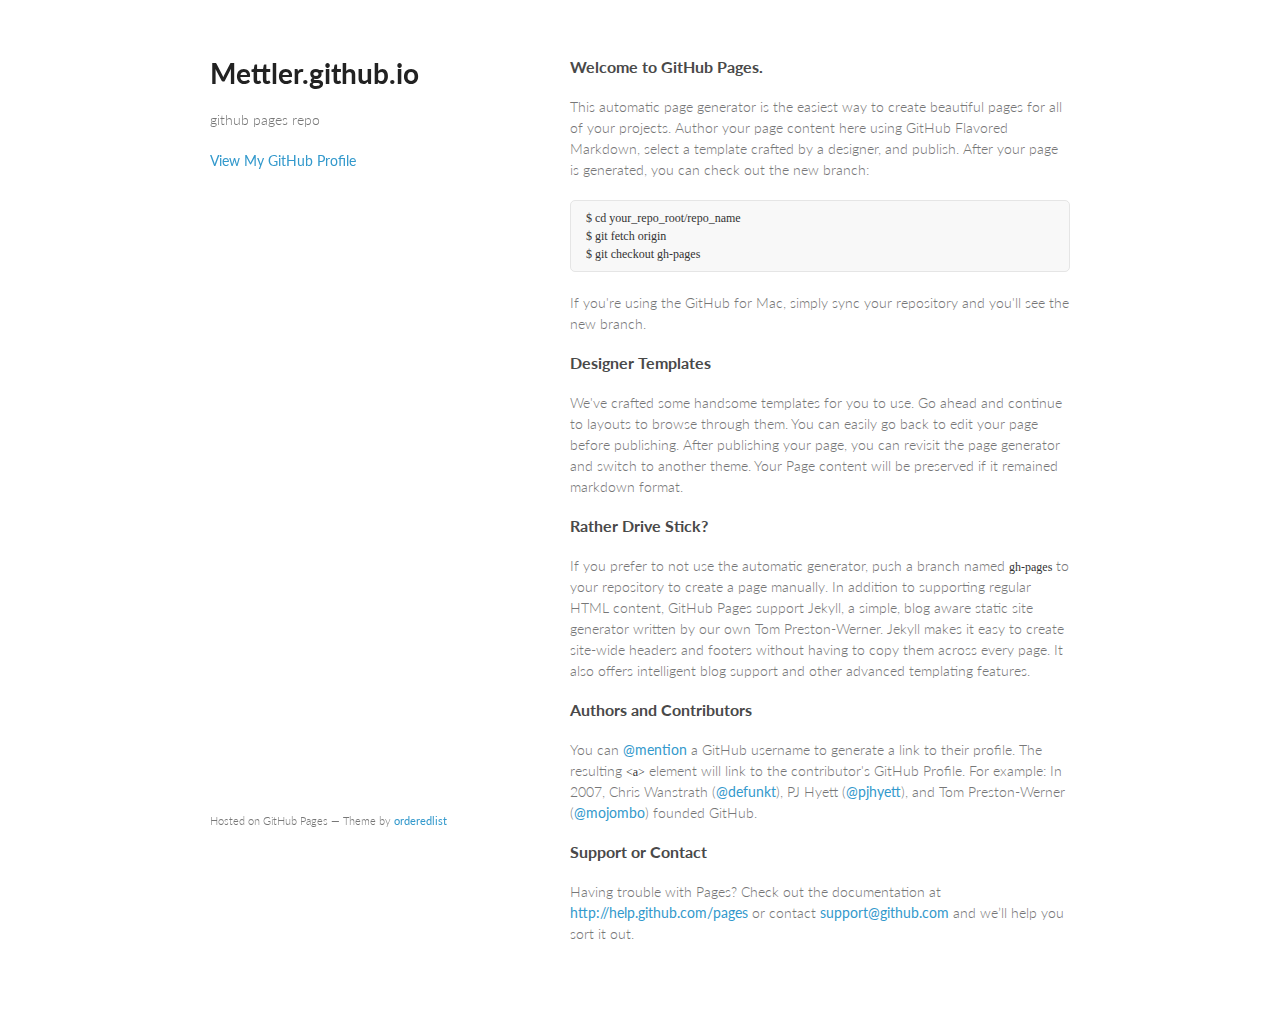
==== index.html @ 373cc26a "Replace master branch with page content via GitHub" ====
<!doctype html>
<html>
  <head>
    <meta charset="utf-8">
    <meta http-equiv="X-UA-Compatible" content="chrome=1">
    <title>Mettler.github.io by mettler</title>

    <link rel="stylesheet" href="stylesheets/styles.css">
    <link rel="stylesheet" href="stylesheets/pygment_trac.css">
    <meta name="viewport" content="width=device-width, initial-scale=1, user-scalable=no">
    <!--[if lt IE 9]>
    <script src="//html5shiv.googlecode.com/svn/trunk/html5.js"></script>
    <![endif]-->
  </head>
  <body>
    <div class="wrapper">
      <header>
        <h1>Mettler.github.io</h1>
        <p>github pages repo</p>


        <p class="view"><a href="https://github.com/mettler">View My GitHub Profile</a></p>

      </header>
      <section>
        <h3>Welcome to GitHub Pages.</h3>

<p>This automatic page generator is the easiest way to create beautiful pages for all of your projects. Author your page content here using GitHub Flavored Markdown, select a template crafted by a designer, and publish. After your page is generated, you can check out the new branch:</p>

<pre><code>$ cd your_repo_root/repo_name
$ git fetch origin
$ git checkout gh-pages
</code></pre>

<p>If you're using the GitHub for Mac, simply sync your repository and you'll see the new branch.</p>

<h3>Designer Templates</h3>

<p>We've crafted some handsome templates for you to use. Go ahead and continue to layouts to browse through them. You can easily go back to edit your page before publishing. After publishing your page, you can revisit the page generator and switch to another theme. Your Page content will be preserved if it remained markdown format.</p>

<h3>Rather Drive Stick?</h3>

<p>If you prefer to not use the automatic generator, push a branch named <code>gh-pages</code> to your repository to create a page manually. In addition to supporting regular HTML content, GitHub Pages support Jekyll, a simple, blog aware static site generator written by our own Tom Preston-Werner. Jekyll makes it easy to create site-wide headers and footers without having to copy them across every page. It also offers intelligent blog support and other advanced templating features.</p>

<h3>Authors and Contributors</h3>

<p>You can <a href="https://github.com/blog/821" class="user-mention">@mention</a> a GitHub username to generate a link to their profile. The resulting <code>&lt;a&gt;</code> element will link to the contributor's GitHub Profile. For example: In 2007, Chris Wanstrath (<a href="https://github.com/defunkt" class="user-mention">@defunkt</a>), PJ Hyett (<a href="https://github.com/pjhyett" class="user-mention">@pjhyett</a>), and Tom Preston-Werner (<a href="https://github.com/mojombo" class="user-mention">@mojombo</a>) founded GitHub.</p>

<h3>Support or Contact</h3>

<p>Having trouble with Pages? Check out the documentation at <a href="http://help.github.com/pages">http://help.github.com/pages</a> or contact <a href="mailto:support@github.com">support@github.com</a> and we’ll help you sort it out.</p>
      </section>
      <footer>
        <p><small>Hosted on GitHub Pages &mdash; Theme by <a href="https://github.com/orderedlist">orderedlist</a></small></p>
      </footer>
    </div>
    <script src="javascripts/scale.fix.js"></script>
    
  </body>
</html>
---- stylesheets/styles.css ----
@import url(https://fonts.googleapis.com/css?family=Lato:300italic,700italic,300,700);

body {
  padding:50px;
  font:14px/1.5 Lato, "Helvetica Neue", Helvetica, Arial, sans-serif;
  color:#777;
  font-weight:300;
}

h1, h2, h3, h4, h5, h6 {
  color:#222;
  margin:0 0 20px;
}

p, ul, ol, table, pre, dl {
  margin:0 0 20px;
}

h1, h2, h3 {
  line-height:1.1;
}

h1 {
  font-size:28px;
}

h2 {
  color:#393939;
}

h3, h4, h5, h6 {
  color:#494949;
}

a {
  color:#39c;
  font-weight:400;
  text-decoration:none;
}

a small {
  font-size:11px;
  color:#777;
  margin-top:-0.6em;
  display:block;
}

.wrapper {
  width:860px;
  margin:0 auto;
}

blockquote {
  border-left:1px solid #e5e5e5;
  margin:0;
  padding:0 0 0 20px;
  font-style:italic;
}

code, pre {
  font-family:Monaco, Bitstream Vera Sans Mono, Lucida Console, Terminal;
  color:#333;
  font-size:12px;
}

pre {
  padding:8px 15px;
  background: #f8f8f8;  
  border-radius:5px;
  border:1px solid #e5e5e5;
  overflow-x: auto;
}

table {
  width:100%;
  border-collapse:collapse;
}

th, td {
  text-align:left;
  padding:5px 10px;
  border-bottom:1px solid #e5e5e5;
}

dt {
  color:#444;
  font-weight:700;
}

th {
  color:#444;
}

img {
  max-width:100%;
}

header {
  width:270px;
  float:left;
  position:fixed;
}

header ul {
  list-style:none;
  height:40px;
  
  padding:0;
  
  background: #eee;
  background: -moz-linear-gradient(top, #f8f8f8 0%, #dddddd 100%);
  background: -webkit-gradient(linear, left top, left bottom, color-stop(0%,#f8f8f8), color-stop(100%,#dddddd));
  background: -webkit-linear-gradient(top, #f8f8f8 0%,#dddddd 100%);
  background: -o-linear-gradient(top, #f8f8f8 0%,#dddddd 100%);
  background: -ms-linear-gradient(top, #f8f8f8 0%,#dddddd 100%);
  background: linear-gradient(top, #f8f8f8 0%,#dddddd 100%);
  
  border-radius:5px;
  border:1px solid #d2d2d2;
  box-shadow:inset #fff 0 1px 0, inset rgba(0,0,0,0.03) 0 -1px 0;
  width:270px;
}

header li {
  width:89px;
  float:left;
  border-right:1px solid #d2d2d2;
  height:40px;
}

header ul a {
  line-height:1;
  font-size:11px;
  color:#999;
  display:block;
  text-align:center;
  padding-top:6px;
  height:40px;
}

strong {
  color:#222;
  font-weight:700;
}

header ul li + li {
  width:88px;
  border-left:1px solid #fff;
}

header ul li + li + li {
  border-right:none;
  width:89px;
}

header ul a strong {
  font-size:14px;
  display:block;
  color:#222;
}

section {
  width:500px;
  float:right;
  padding-bottom:50px;
}

small {
  font-size:11px;
}

hr {
  border:0;
  background:#e5e5e5;
  height:1px;
  margin:0 0 20px;
}

footer {
  width:270px;
  float:left;
  position:fixed;
  bottom:50px;
}

@media print, screen and (max-width: 960px) {
  
  div.wrapper {
    width:auto;
    margin:0;
  }
  
  header, section, footer {
    float:none;
    position:static;
    width:auto;
  }
  
  header {
    padding-right:320px;
  }
  
  section {
    border:1px solid #e5e5e5;
    border-width:1px 0;
    padding:20px 0;
    margin:0 0 20px;
  }
  
  header a small {
    display:inline;
  }
  
  header ul {
    position:absolute;
    right:50px;
    top:52px;
  }
}

@media print, screen and (max-width: 720px) {
  body {
    word-wrap:break-word;
  }
  
  header {
    padding:0;
  }
  
  header ul, header p.view {
    position:static;
  }
  
  pre, code {
    word-wrap:normal;
  }
}

@media print, screen and (max-width: 480px) {
  body {
    padding:15px;
  }
  
  header ul {
    display:none;
  }
}

@media print {
  body {
    padding:0.4in;
    font-size:12pt;
    color:#444;
  }
}
---- stylesheets/pygment_trac.css ----
.highlight  { background: #ffffff; }
.highlight .c { color: #999988; font-style: italic } /* Comment */
.highlight .err { color: #a61717; background-color: #e3d2d2 } /* Error */
.highlight .k { font-weight: bold } /* Keyword */
.highlight .o { font-weight: bold } /* Operator */
.highlight .cm { color: #999988; font-style: italic } /* Comment.Multiline */
.highlight .cp { color: #999999; font-weight: bold } /* Comment.Preproc */
.highlight .c1 { color: #999988; font-style: italic } /* Comment.Single */
.highlight .cs { color: #999999; font-weight: bold; font-style: italic } /* Comment.Special */
.highlight .gd { color: #000000; background-color: #ffdddd } /* Generic.Deleted */
.highlight .gd .x { color: #000000; background-color: #ffaaaa } /* Generic.Deleted.Specific */
.highlight .ge { font-style: italic } /* Generic.Emph */
.highlight .gr { color: #aa0000 } /* Generic.Error */
.highlight .gh { color: #999999 } /* Generic.Heading */
.highlight .gi { color: #000000; background-color: #ddffdd } /* Generic.Inserted */
.highlight .gi .x { color: #000000; background-color: #aaffaa } /* Generic.Inserted.Specific */
.highlight .go { color: #888888 } /* Generic.Output */
.highlight .gp { color: #555555 } /* Generic.Prompt */
.highlight .gs { font-weight: bold } /* Generic.Strong */
.highlight .gu { color: #800080; font-weight: bold; } /* Generic.Subheading */
.highlight .gt { color: #aa0000 } /* Generic.Traceback */
.highlight .kc { font-weight: bold } /* Keyword.Constant */
.highlight .kd { font-weight: bold } /* Keyword.Declaration */
.highlight .kn { font-weight: bold } /* Keyword.Namespace */
.highlight .kp { font-weight: bold } /* Keyword.Pseudo */
.highlight .kr { font-weight: bold } /* Keyword.Reserved */
.highlight .kt { color: #445588; font-weight: bold } /* Keyword.Type */
.highlight .m { color: #009999 } /* Literal.Number */
.highlight .s { color: #d14 } /* Literal.String */
.highlight .na { color: #008080 } /* Name.Attribute */
.highlight .nb { color: #0086B3 } /* Name.Builtin */
.highlight .nc { color: #445588; font-weight: bold } /* Name.Class */
.highlight .no { color: #008080 } /* Name.Constant */
.highlight .ni { color: #800080 } /* Name.Entity */
.highlight .ne { color: #990000; font-weight: bold } /* Name.Exception */
.highlight .nf { color: #990000; font-weight: bold } /* Name.Function */
.highlight .nn { color: #555555 } /* Name.Namespace */
.highlight .nt { color: #000080 } /* Name.Tag */
.highlight .nv { color: #008080 } /* Name.Variable */
.highlight .ow { font-weight: bold } /* Operator.Word */
.highlight .w { color: #bbbbbb } /* Text.Whitespace */
.highlight .mf { color: #009999 } /* Literal.Number.Float */
.highlight .mh { color: #009999 } /* Literal.Number.Hex */
.highlight .mi { color: #009999 } /* Literal.Number.Integer */
.highlight .mo { color: #009999 } /* Literal.Number.Oct */
.highlight .sb { color: #d14 } /* Literal.String.Backtick */
.highlight .sc { color: #d14 } /* Literal.String.Char */
.highlight .sd { color: #d14 } /* Literal.String.Doc */
.highlight .s2 { color: #d14 } /* Literal.String.Double */
.highlight .se { color: #d14 } /* Literal.String.Escape */
.highlight .sh { color: #d14 } /* Literal.String.Heredoc */
.highlight .si { color: #d14 } /* Literal.String.Interpol */
.highlight .sx { color: #d14 } /* Literal.String.Other */
.highlight .sr { color: #009926 } /* Literal.String.Regex */
.highlight .s1 { color: #d14 } /* Literal.String.Single */
.highlight .ss { color: #990073 } /* Literal.String.Symbol */
.highlight .bp { color: #999999 } /* Name.Builtin.Pseudo */
.highlight .vc { color: #008080 } /* Name.Variable.Class */
.highlight .vg { color: #008080 } /* Name.Variable.Global */
.highlight .vi { color: #008080 } /* Name.Variable.Instance */
.highlight .il { color: #009999 } /* Literal.Number.Integer.Long */

.type-csharp .highlight .k { color: #0000FF }
.type-csharp .highlight .kt { color: #0000FF }
.type-csharp .highlight .nf { color: #000000; font-weight: normal }
.type-csharp .highlight .nc { color: #2B91AF }
.type-csharp .highlight .nn { color: #000000 }
.type-csharp .highlight .s { color: #A31515 }
.type-csharp .highlight .sc { color: #A31515 }
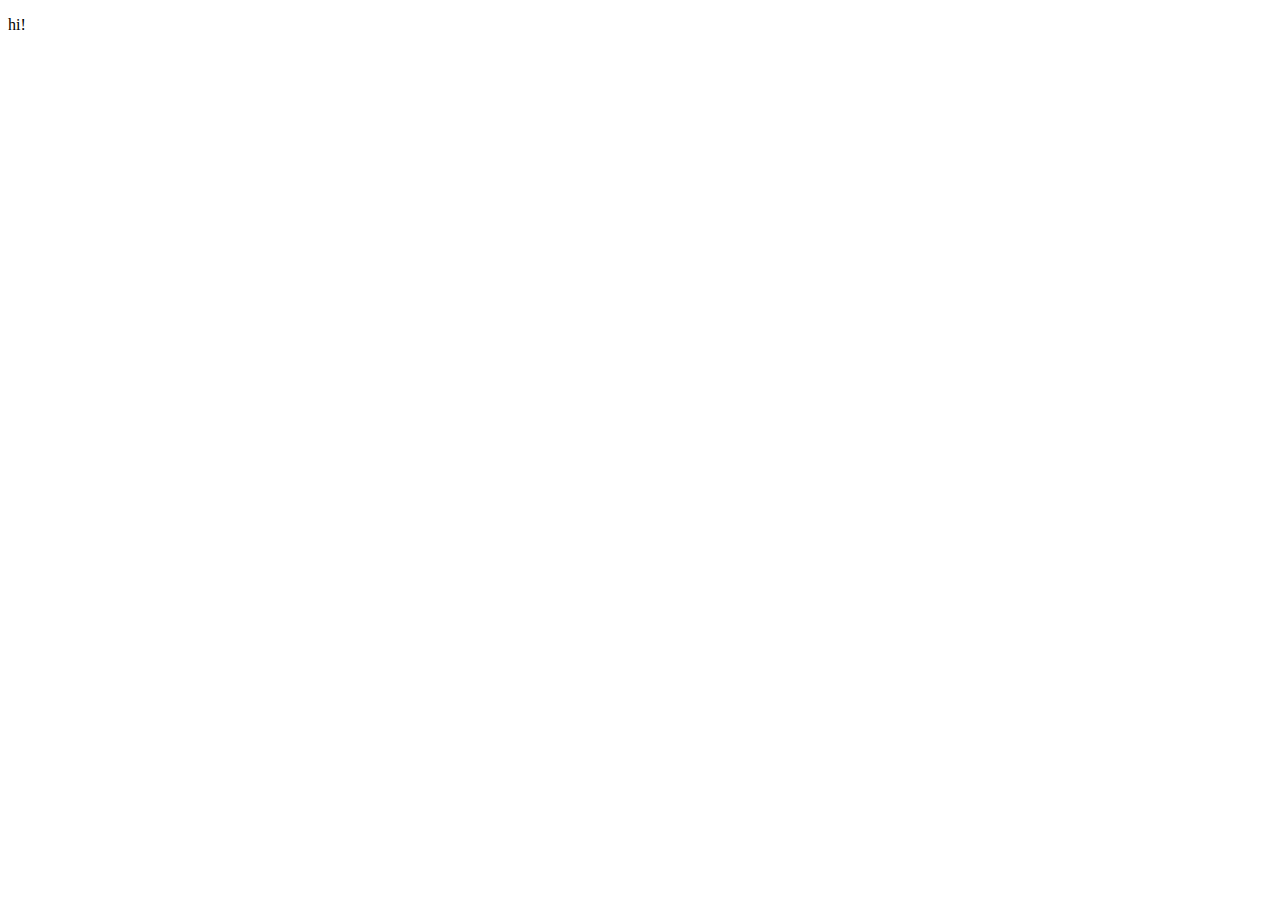
==== commit eb4fd956: "trimmed unnecessary content." ====
--- a/index.html
+++ b/index.html
@@ -3,58 +3,13 @@
   <head>
     <meta charset="utf-8">
     <meta http-equiv="X-UA-Compatible" content="chrome=1">
-    <title>Mettler.github.io by mettler</title>
-
-    <link rel="stylesheet" href="stylesheets/styles.css">
-    <link rel="stylesheet" href="stylesheets/pygment_trac.css">
+    <title>mettler.github.io</title>
     <meta name="viewport" content="width=device-width, initial-scale=1, user-scalable=no">
     <!--[if lt IE 9]>
     <script src="//html5shiv.googlecode.com/svn/trunk/html5.js"></script>
     <![endif]-->
   </head>
   <body>
-    <div class="wrapper">
-      <header>
-        <h1>Mettler.github.io</h1>
-        <p>github pages repo</p>
-
-
-        <p class="view"><a href="https://github.com/mettler">View My GitHub Profile</a></p>
-
-      </header>
-      <section>
-        <h3>Welcome to GitHub Pages.</h3>
-
-<p>This automatic page generator is the easiest way to create beautiful pages for all of your projects. Author your page content here using GitHub Flavored Markdown, select a template crafted by a designer, and publish. After your page is generated, you can check out the new branch:</p>
-
-<pre><code>$ cd your_repo_root/repo_name
-$ git fetch origin
-$ git checkout gh-pages
-</code></pre>
-
-<p>If you're using the GitHub for Mac, simply sync your repository and you'll see the new branch.</p>
-
-<h3>Designer Templates</h3>
-
-<p>We've crafted some handsome templates for you to use. Go ahead and continue to layouts to browse through them. You can easily go back to edit your page before publishing. After publishing your page, you can revisit the page generator and switch to another theme. Your Page content will be preserved if it remained markdown format.</p>
-
-<h3>Rather Drive Stick?</h3>
-
-<p>If you prefer to not use the automatic generator, push a branch named <code>gh-pages</code> to your repository to create a page manually. In addition to supporting regular HTML content, GitHub Pages support Jekyll, a simple, blog aware static site generator written by our own Tom Preston-Werner. Jekyll makes it easy to create site-wide headers and footers without having to copy them across every page. It also offers intelligent blog support and other advanced templating features.</p>
-
-<h3>Authors and Contributors</h3>
-
-<p>You can <a href="https://github.com/blog/821" class="user-mention">@mention</a> a GitHub username to generate a link to their profile. The resulting <code>&lt;a&gt;</code> element will link to the contributor's GitHub Profile. For example: In 2007, Chris Wanstrath (<a href="https://github.com/defunkt" class="user-mention">@defunkt</a>), PJ Hyett (<a href="https://github.com/pjhyett" class="user-mention">@pjhyett</a>), and Tom Preston-Werner (<a href="https://github.com/mojombo" class="user-mention">@mojombo</a>) founded GitHub.</p>
-
-<h3>Support or Contact</h3>
-
-<p>Having trouble with Pages? Check out the documentation at <a href="http://help.github.com/pages">http://help.github.com/pages</a> or contact <a href="mailto:support@github.com">support@github.com</a> and we’ll help you sort it out.</p>
-      </section>
-      <footer>
-        <p><small>Hosted on GitHub Pages &mdash; Theme by <a href="https://github.com/orderedlist">orderedlist</a></small></p>
-      </footer>
-    </div>
-    <script src="javascripts/scale.fix.js"></script>
-    
+    <p>hi!</p>
   </body>
 </html>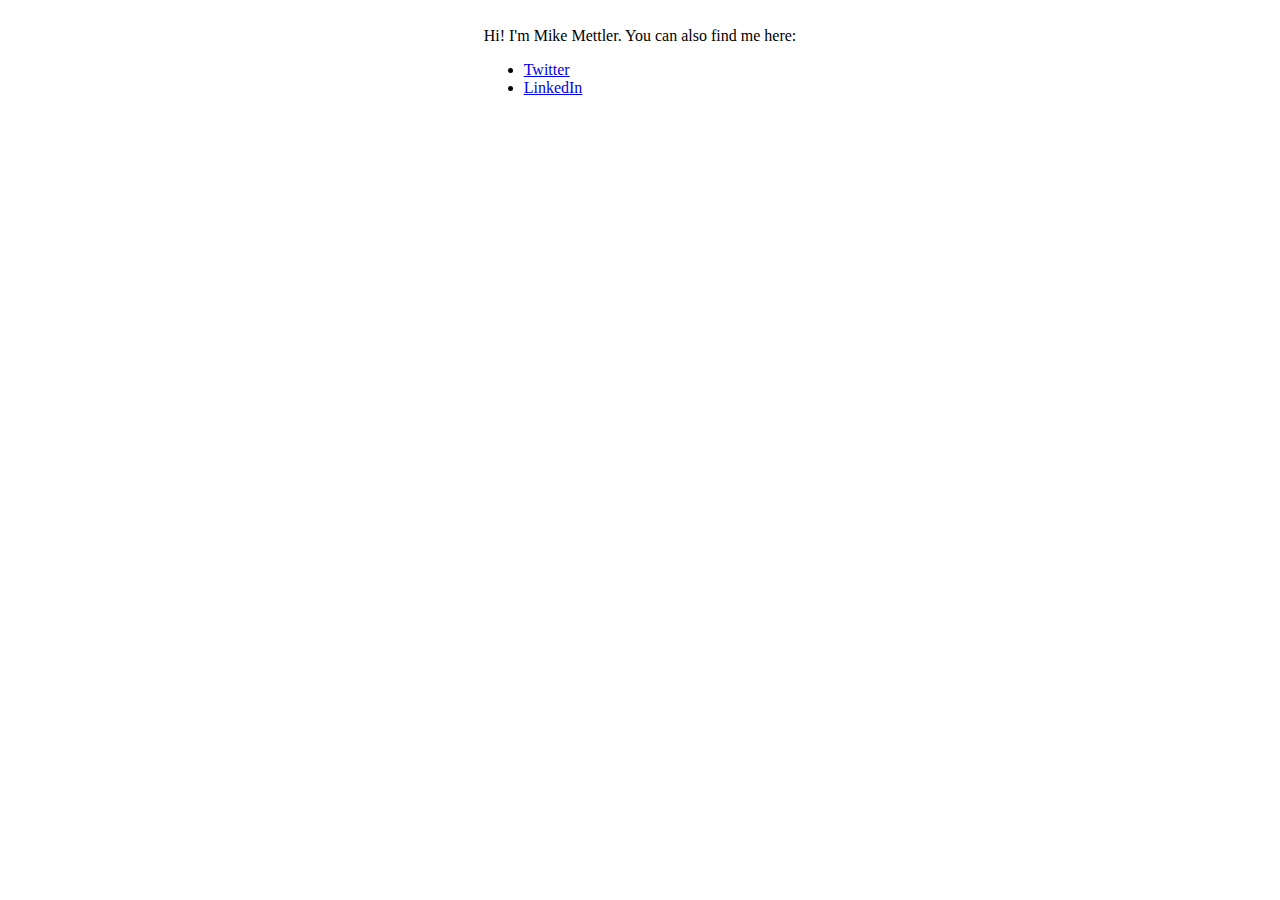
==== commit 6f028b19: "Add some links to me from around the web." ====
--- a/index.html
+++ b/index.html
@@ -5,11 +5,16 @@
     <meta http-equiv="X-UA-Compatible" content="chrome=1">
     <title>mettler.github.io</title>
     <meta name="viewport" content="width=device-width, initial-scale=1, user-scalable=no">
-    <!--[if lt IE 9]>
-    <script src="//html5shiv.googlecode.com/svn/trunk/html5.js"></script>
-    <![endif]-->
   </head>
   <body>
-    <p>hi!</p>
+    <table align="center">
+      <tr><td>
+        <p>Hi! I'm Mike Mettler. You can also find me here:</p>
+        <ul>
+          <li><a href="https://twitter.com/mettler">Twitter</a></li>
+          <li><a href="https://www.linkedin.com/in/mettler">LinkedIn</a></li>
+        </ul>
+      </td></tr>
+    </table>
   </body>
-</html>+</html>
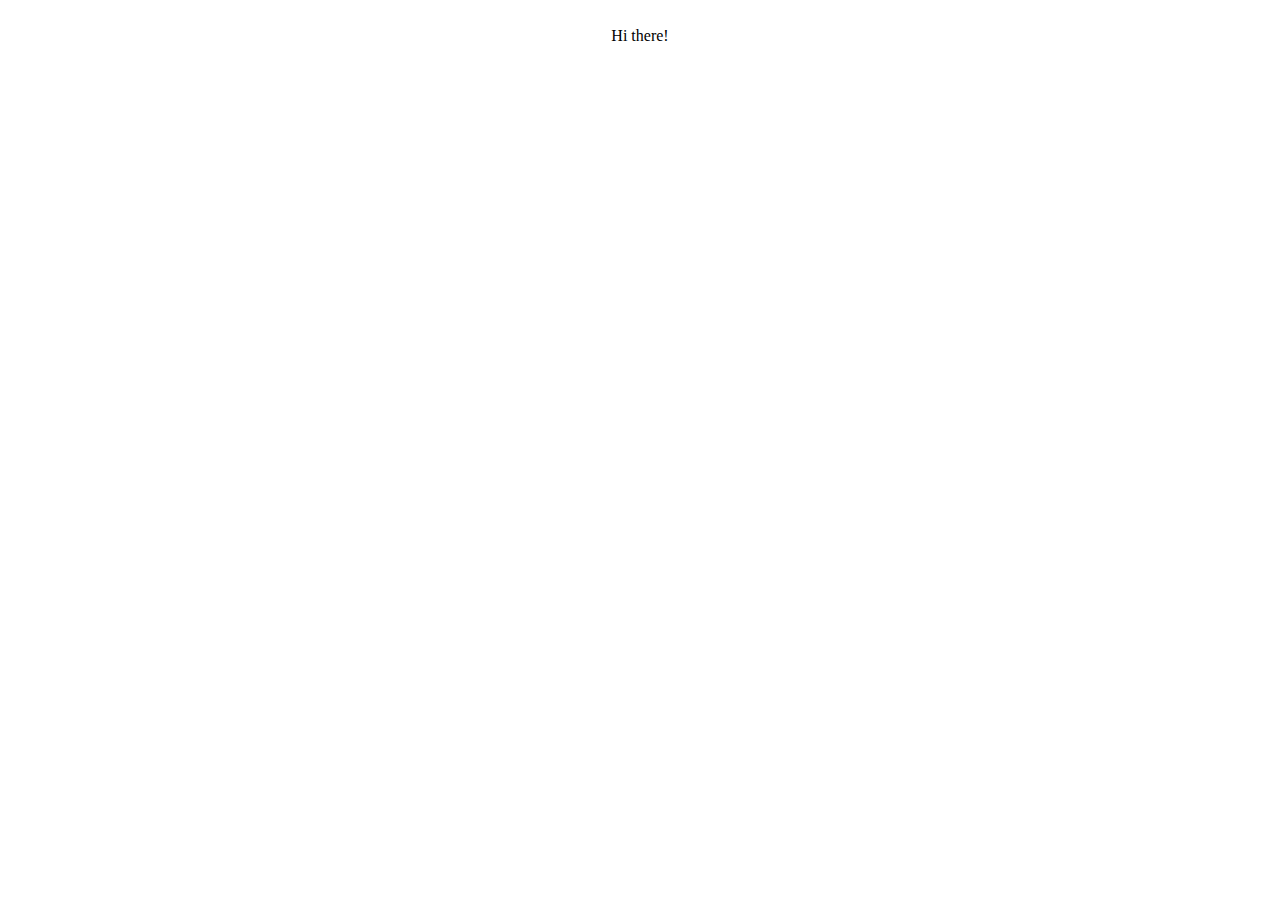
==== commit 9080e4be: "Update index.html" ====
--- a/index.html
+++ b/index.html
@@ -9,11 +9,7 @@
   <body>
     <table align="center">
       <tr><td>
-        <p>Hi! I'm Mike Mettler. You can also find me here:</p>
-        <ul>
-          <li><a href="https://twitter.com/mettler">Twitter</a></li>
-          <li><a href="https://www.linkedin.com/in/mettler">LinkedIn</a></li>
-        </ul>
+        <p>Hi there!</p>
       </td></tr>
     </table>
   </body>
